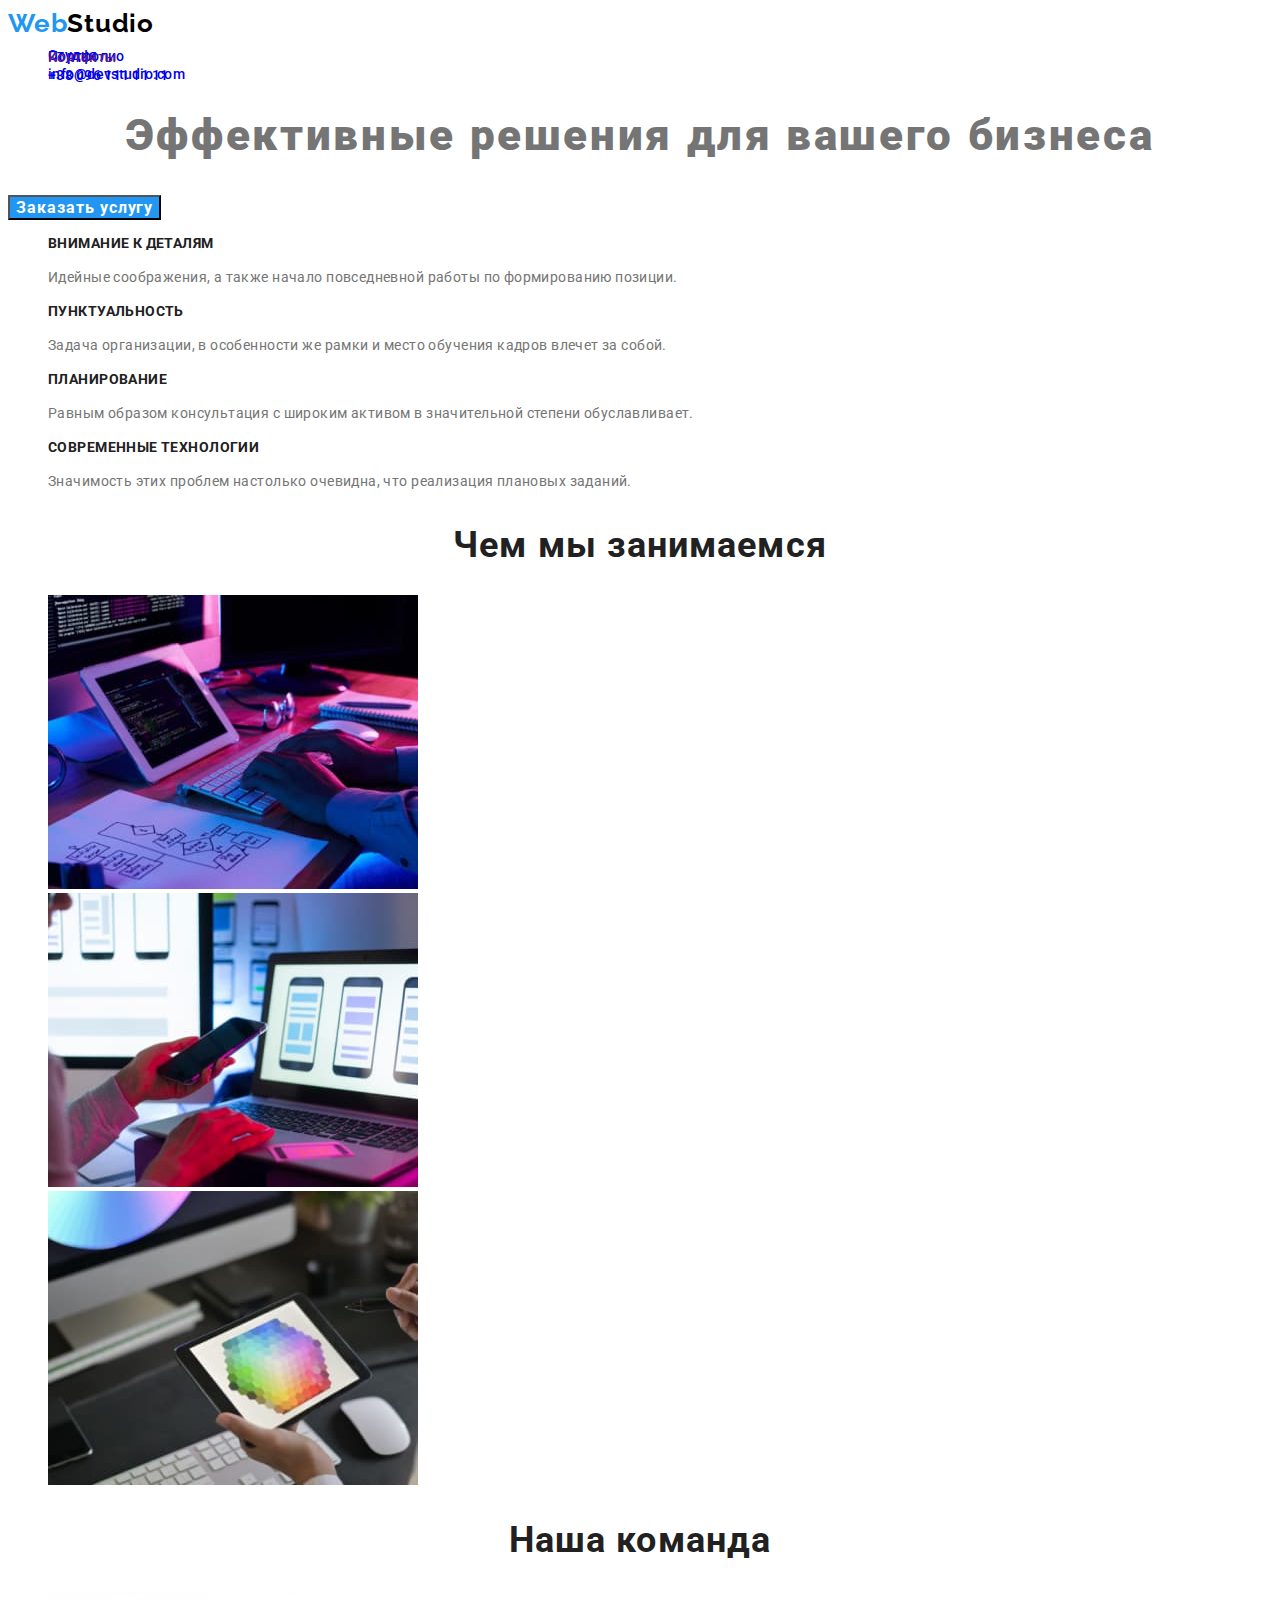
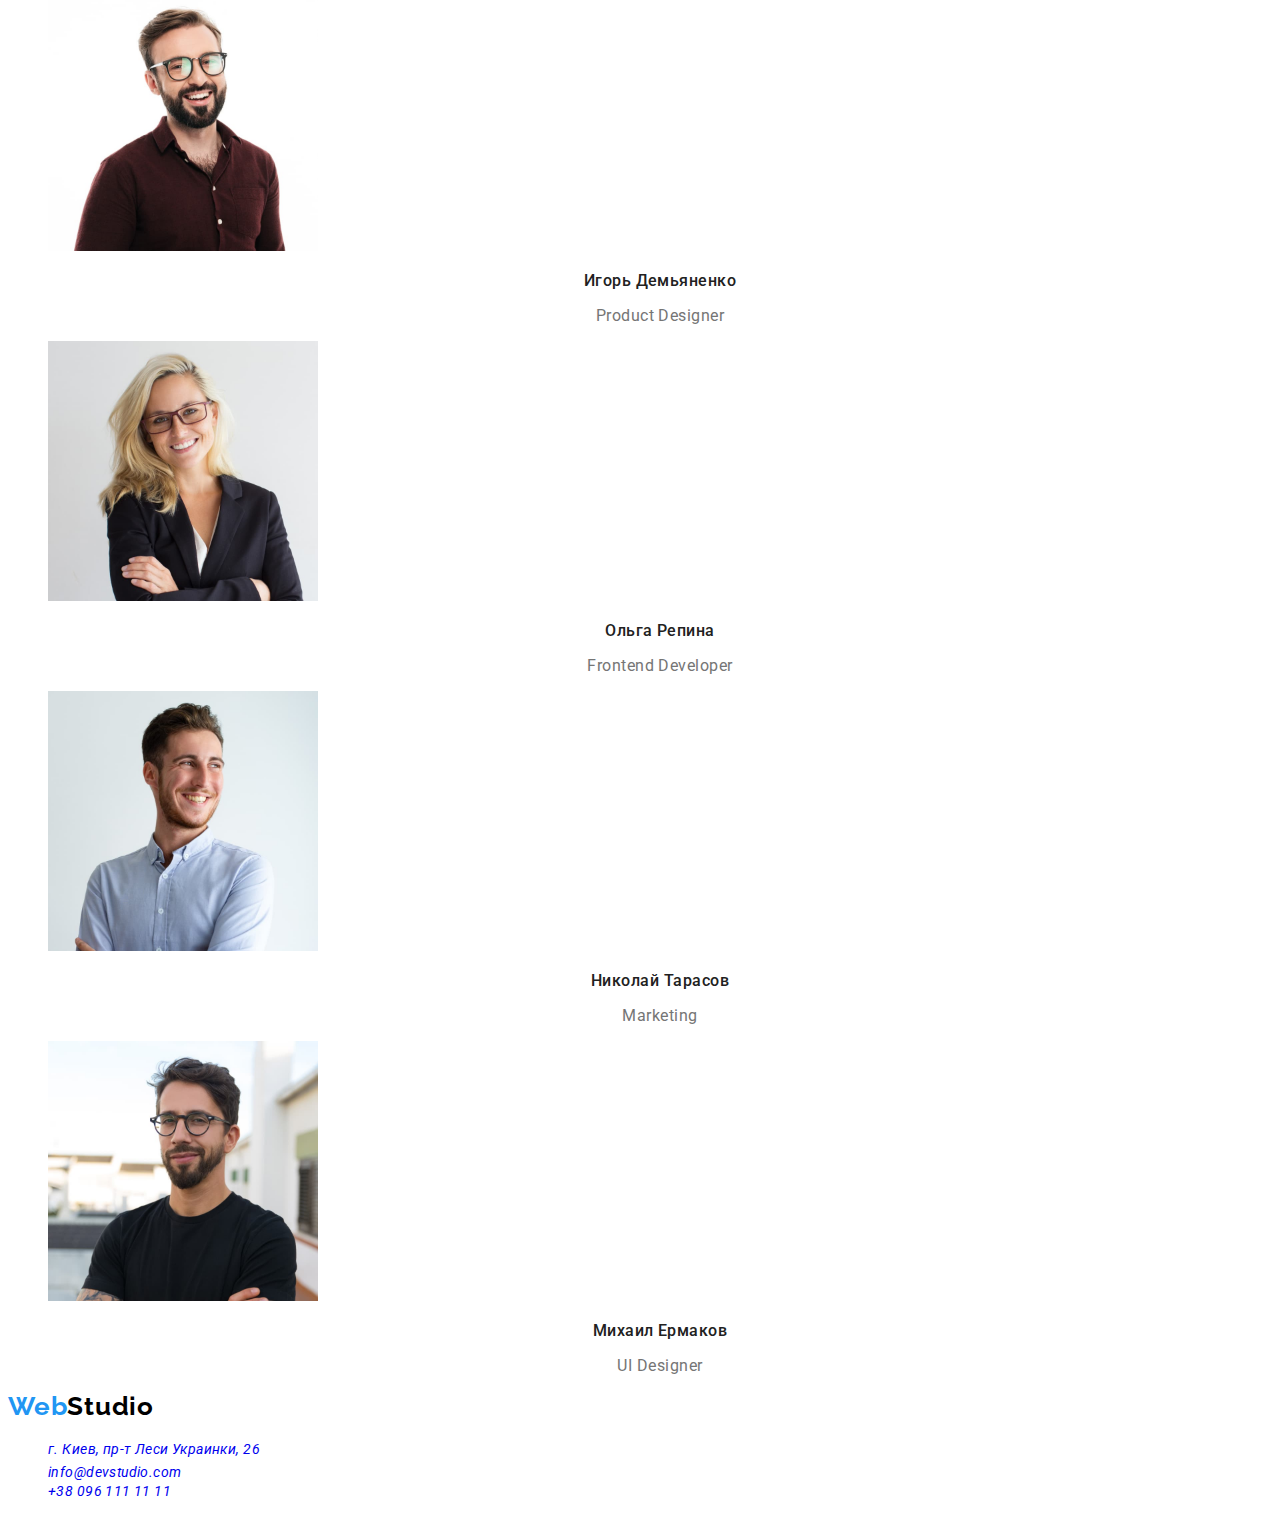
==== index.html @ afe2bce0 "dz2" ====
<!DOCTYPE html>
<html lang="ru">

<head>
    <meta charset="UTF-8">
    <meta http-equiv="X-UA-Compatible" content="IE=edge">
    <meta name="viewport" content="width=device-width, initial-scale=1.0">
    <title>WebStudio</title>
    <link rel="preconnect" href="https://fonts.gstatic.com">
    <link href="https://fonts.googleapis.com/css2?family=Raleway:wght@700&family=Roboto:wght@400;500;700;900&display=swap"
        rel="stylesheet">
   <link rel="stylesheet" href="./css/style.css">
   </head>

<body>
    <!-- HEADER-->
    <header class="header">
        <nav class="navigation">
            <a class="logo-link link" href="./index.html"> 
                <span class="logo-first-letters">Web</span>Studio</a>
            <ul class="menu list">
                <li class="menu-item">
                    <a class="menu-link link" href="./index.html">Студия</a>
                </li>
                <li class="menu-item">
                    <a class="menu-link link" href="./portfolio.html">Портфолио</a>
                </li>
                <li class="menu-item">
                    <a class="menu-link link" href="">Контакты</a>
                </li>
            </ul>
        </nav>
        <ul class="contacts-list list">
            <li class="contacts-item">
                <a class="mail-link link" href="mailto:info@devstudio.com">info@devstudio.com</a>
            </li>
            <li class="tel-link link">
                <a class="tel-link link" href="tel:+380961111111">+38 096 111 11 11</a>
            </li>
        </ul>
    </header>

    <main>
        <section class="hero">
            <h1 class="title-hero">Эффективные решения для вашего бизнеса</h1> 
            <button class="modal-btn" type="button">Заказать услугу</button>
        </section>

        <section class="about">
            <h2 hidden>Наши преимущества</h2>
            <ul class="about-list list">
                <li class="about-list-item">
                    <h3 class="about-list-suptitle">Внимание к деталям</h3>
                    <p class="about-list-text">Идейные соображения, а также начало повседневной работы по формированию позиции.</p>
                </li>
                <li class="about-list-item">
                    <h3 class="about-list-suptitle">Пунктуальность</h3>
                    <p class="about-list-text">Задача организации, в особенности же рамки и место обучения кадров влечет за собой.</p>
                </li>
                <li class="about-list-item">
                    <h3 class="about-list-suptitle">Планирование</h3>
                    <p class="about-list-text">Равным образом консультация с широким активом в значительной степени обуславливает.</p>
                </li>
                <li class="about-list-item">
                    <h3 class="about-list-suptitle">Современные технологии</h3>
                    <p class="about-list-text">Значимость этих проблем настолько очевидна, что реализация плановых заданий.</p>
                </li>
            </ul>
        </section>
<!-- Section What we do -->
        <section>
            <h2 class="section-suptitle">Чем мы занимаемся</h2>
            <ul class="whatwedo-list list">
                <li class="whatwedo-list-img">
                    <img src="./images/wwd/img.jpg" alt="img1" width="370" height="294" />
                </li>
                <li class="whatwedo-list-img">
                    <img src="./images/wwd/img2.jpg" alt="img2" width="370" height="294" />
                </li>
                <li class="whatwedo-list-img">
                        <img src="./images/wwd/img3.jpg" alt="img3" width="370" height="294" />
                </li>
            </ul>
        </section>

        <section>
            <h2 class="section-suptitle">Наша команда</h2>
            <ul class="ourteam-list list">
                <li class="ourteam-list-item">
                    <img class="ourteam-photo" src=./images/ourteam/i_demjanenko.jpg alt="i_demjanenko" width="270" height="260">
                    <h3 class="ourteam-suptitle">Игорь Демьяненко</h3>
                    <p class="ourteam-proffesion" lang="en">Product Designer</p>
                </li>
                <li class="ourteam-list-item">
                    <img class="ourteam-photo" src=./images/ourteam/o_repina.jpg alt="o_repina" width="270" height="260">
                    <h3 class="ourteam-suptitle">Ольга Репина</h3>
                    <p class="ourteam-proffesion" lang="en">Frontend Developer</p>
                </li>
                <li class="ourteam-list-item">
                    <img class="ourteam-photo" src=./images/ourteam/n_tarasov.jpg alt="n_tarasov" width="270" height="260">
                    <h3 class="ourteam-suptitle">Николай Тарасов</h3>
                    <p class="ourteam-proffesion" lang="en">Marketing</p>
                </li>
                <li class="ourteam-list-item">
                    <img class="ourteam-photo" src=./images/ourteam/m_ermakov.jpg alt="m_ermakov" width="270" height="260">
                    <h3 class="ourteam-suptitle">Михаил Ермаков</h3>
                    <p class="ourteam-proffesion" lang="en">UI Designer</p>
                </li>
            </ul>
        </section>
    </main>

    <footer>
        <a class="logo-link link" href="./index.html">
            <span class="logo-first-letters">Web</span>Studio</a>
        <h2 hidden>Контакты</h2>
        <address>
            <ul class="footer list">
                <li class="footer-item">
                    <a class="footer-link-address link" href="https://goo.gl/maps/h9P4wYP6EdmcLFw76" target="_blank" rel="noopener noreferrer">г. Киев,
                        пр-т Леси Украинки, 26</a>
                </li>
                <li class="footer-item">
                    <a class="footer-link-mail link" href="mailto:info@devstudio.com">info@devstudio.com</a>
                </li>
                <li class="footer-item">
                    <a class="footer-link-tel link" href="tel:+380961111111">+38 096 111 11 11</a>
                </li>
            </ul>
        </address>
    </footer>
</body>

</html>
---- css/style.css ----
/*
    font-family: 'Raleway', sans-serif;

    font-family: 'Roboto', sans-serif;
синій колір - color: #2196F3;
основний колір - #212121;
додатковий - #757575;
адреса в футері - #FFFFFF
 :root {
        --
}
*/
body {
  font-family: "Roboto", sans-serif;
  color: #757575;
}
.list {
  list-style: none;
}

.link {
  text-decoration: none;
}

/* Navigation */
.logo-link {
  font-family: "Raleway", sans-serif;
  font-weight: 700;
  font-size: 26px;
  line-height: 1.19;
  letter-spacing: 0.03em;
  color: #000000;
}
.logo-first-letters {
  color: #2196f3;
}
.menu-item,
.contacts-list {
  font-weight: 500;
  font-size: 14px;
  line-height: 1.14q;
  letter-spacing: 0.02em;
  color: #212121;
}

.menu-link:hover,
.menu-link:focus {
  color: #2196f3;
}

.tel-link:hover,
.tel-link:focus {
  color: #2196f3;
}
.mail-link:hover,
.mail-link:focus {
  color: #2196f3;
}

.contacts-item:hover {
  color: #2196f3;
}
/* END NAVIGATION */
.title-hero {
  font-weight: 900;
  font-size: 44px;
  line-height: 1.36;
  text-align: center;
  letter-spacing: 0.06em;
  /* text-transform: uppercase; */
  /* color: #ffffff; */
}

/* BUTTON */
.modal-btn {
  font-family: "Roboto", sans-serif;
  cursor: pointer;
  font-weight: 700;
  font-size: 16px;
  line-height: 1, 87;
  letter-spacing: 0.06em;

  background-color: #2196f3;
  color: #ffffff;
}

.modal-btn:hover,
.modal-btn:focus {
  background-color: #ffffff;
  color: #2196f3;
}
/* END BUTTON */

/* ABOUT */
.about-list-suptitle {
  font-weight: 700;
  font-size: 14px;
  line-height: 1.14;
  letter-spacing: 0.03em;
  text-transform: uppercase;
  color: #212121;
}
.about-list-text {
  font-weight: 400;
  font-size: 14px;
  line-height: 1.71;
  letter-spacing: 0.03em;
}
/* END ABOUT */

/* Section WHAT WE DO */
.section-suptitle {
  font-weight: 700;
  font-size: 36px;
  line-height: 1, 17;
  text-align: center;
  letter-spacing: 0.03em;
  color: #212121;
}
/* END Section WHAT WE DO */

/* Setion Our Team */

.ourteam-suptitle {
  font-weight: 500;
  font-size: 16px;
  line-height: 1.19;
  text-align: center;
  letter-spacing: 0.03em;
  color: #212121;
}
.ourteam-proffesion {
  font-size: 16px;
  line-height: 1.19;
  text-align: center;
  letter-spacing: 0.03em;
}
/* End Section Our Team */

/* footer */
.footer-link-address {
  font-weight: 400;
  font-size: 14px;
  line-height: 1.71;
  letter-spacing: 0.03em;
  /* color: rgba(255, 255, 255, 0.6); - поки немає фону */
}
.footer-link-mail,
.footer-link-tel {
  font-weight: 400;
  font-size: 14px;
  line-height: 1, 71;
  letter-spacing: 0.03em;
  /* color: rgba(255, 255, 255, 0.6); */
}
.footer-link-mail:hover,
.footer-link-mail:focus,
.footer-link-tel:hover,
.footer-lik.tel:focus,
.footer-link-address:hover,
.footer-link-address:focus {
  /* color: #ffffff; поки немає фону для перевірки жовтий */
  color: yellow;
}
/* end footer */

/* portfolio */
.portfolio-suptitle {
  font-weight: 700;
  font-size: 18px;
  line-height: 2;
  letter-spacing: 0.06em;
  color: #212121;
}
.portfolio-text {
  font-size: 16px;
  line-height: 1.87;
  letter-spacing: 0.03em;
}
/* end portfolio */
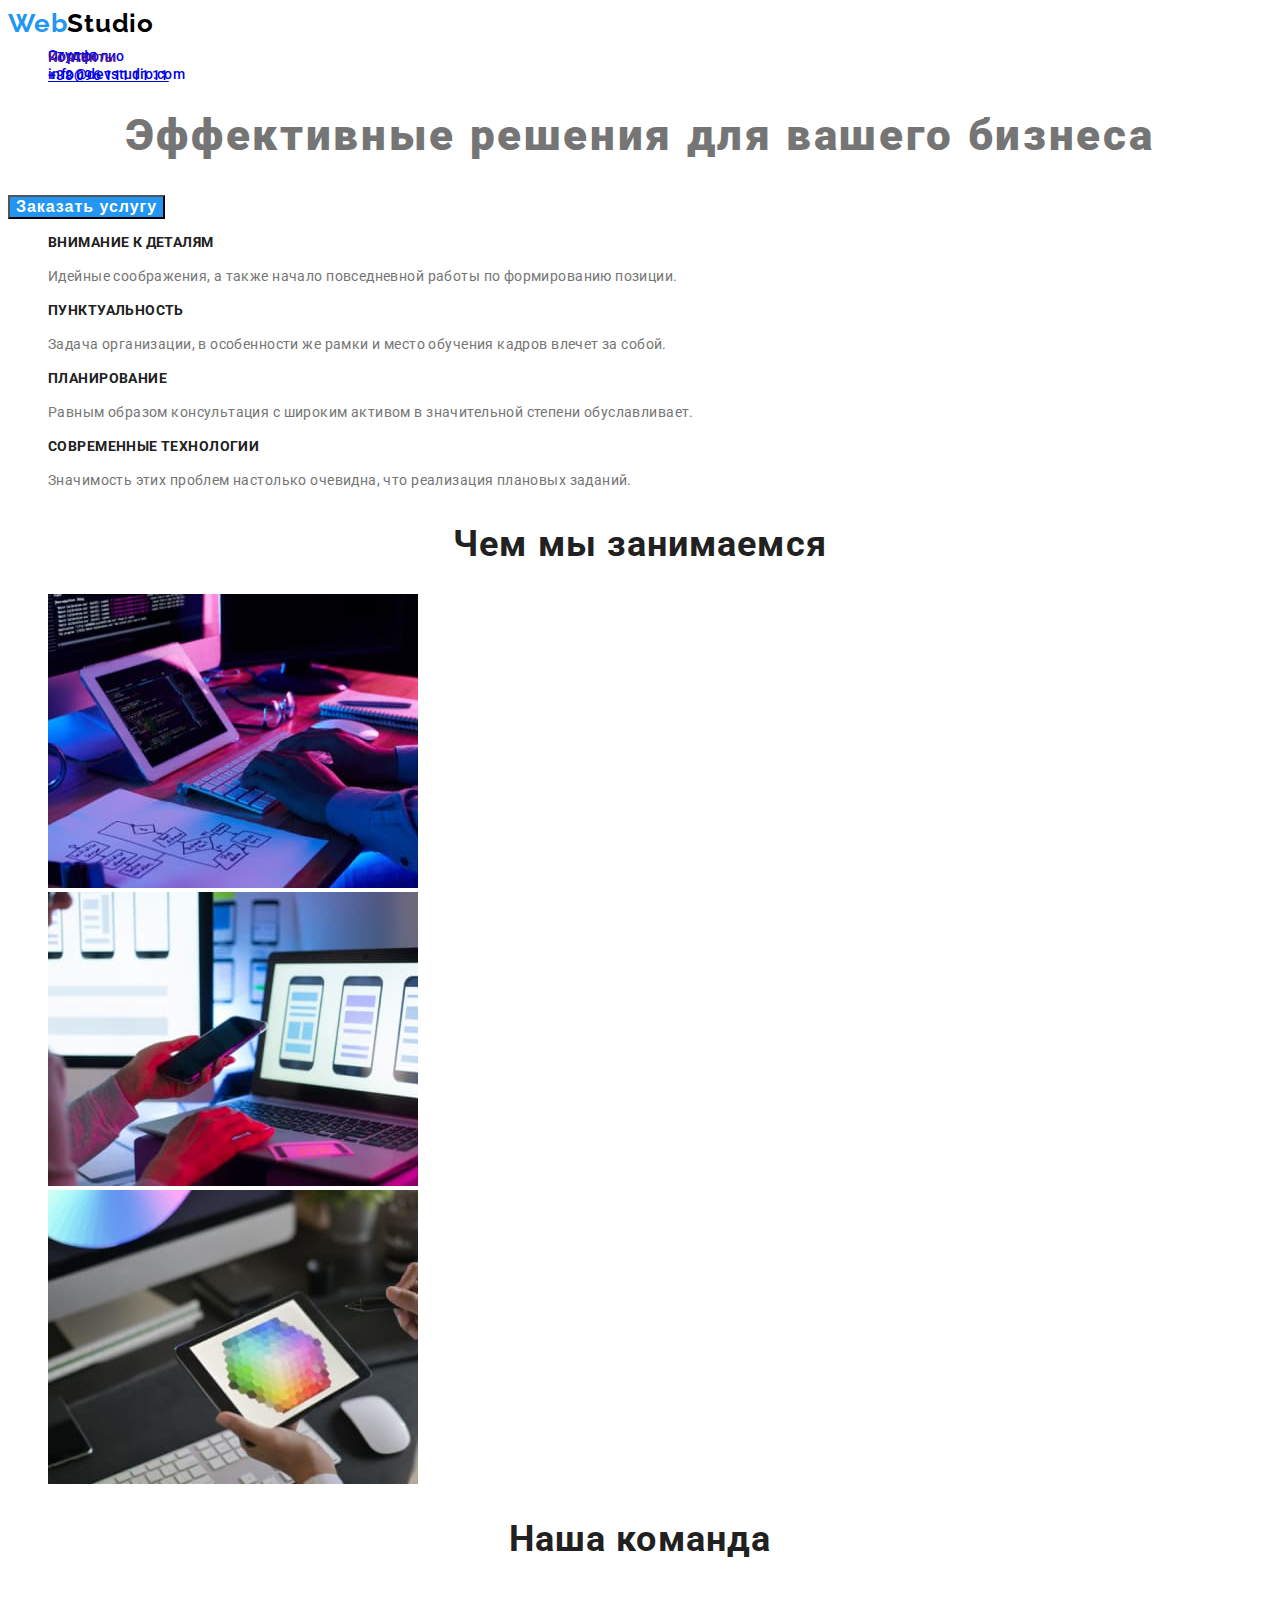
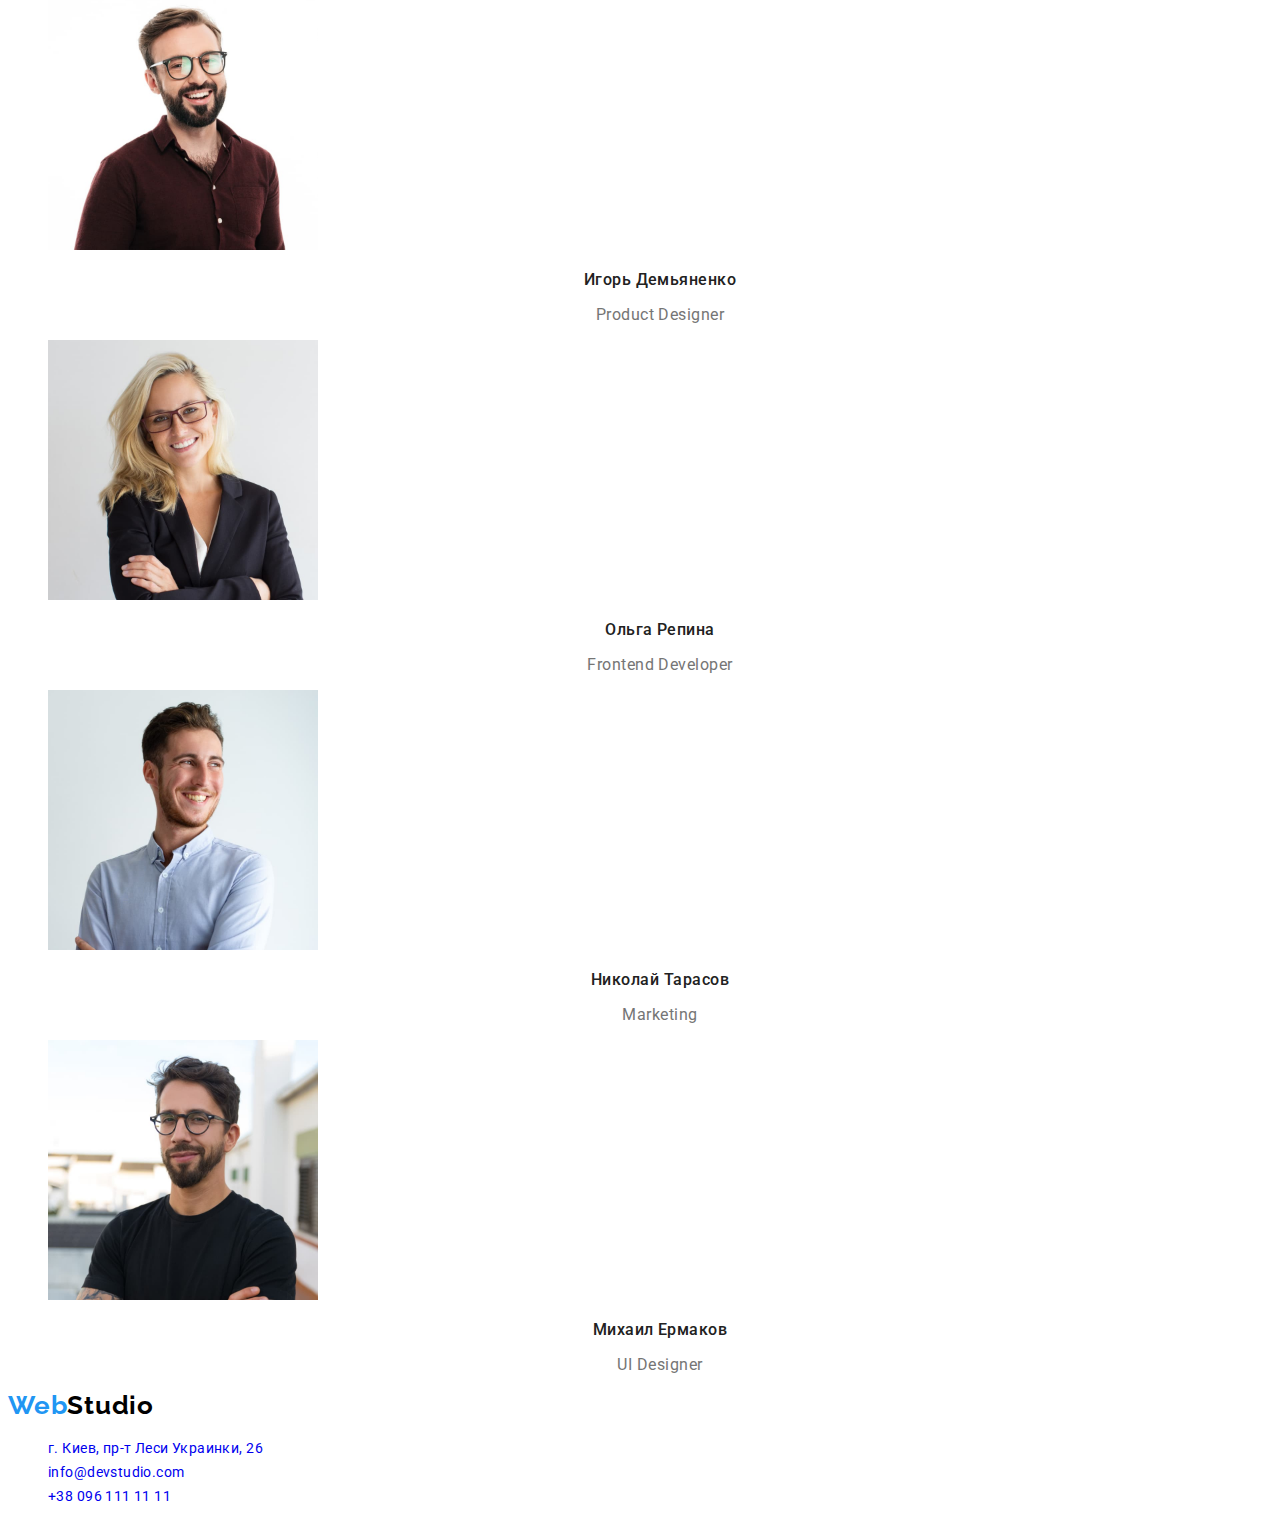
==== commit f8058c28: "dz2_end" ====
--- a/index.html
+++ b/index.html
@@ -9,7 +9,7 @@
     <link rel="preconnect" href="https://fonts.gstatic.com">
     <link href="https://fonts.googleapis.com/css2?family=Raleway:wght@700&family=Roboto:wght@400;500;700;900&display=swap"
         rel="stylesheet">
-   <link rel="stylesheet" href="./css/style.css">
+   <link rel="stylesheet" href="./css/styles.css">
    </head>
 
 <body>
@@ -32,10 +32,10 @@
         </nav>
         <ul class="contacts-list list">
             <li class="contacts-item">
-                <a class="mail-link link" href="mailto:info@devstudio.com">info@devstudio.com</a>
+                <a class="contacts-link link" href="mailto:info@devstudio.com">info@devstudio.com</a>
             </li>
-            <li class="tel-link link">
-                <a class="tel-link link" href="tel:+380961111111">+38 096 111 11 11</a>
+            <li class="contacts-item" link">
+                <a class=contacts-link link" href="tel:+380961111111">+38 096 111 11 11</a>
             </li>
         </ul>
     </header>
@@ -110,7 +110,7 @@
         </section>
     </main>
 
-    <footer>
+    <footer class="footers">
         <a class="logo-link link" href="./index.html">
             <span class="logo-first-letters">Web</span>Studio</a>
         <h2 hidden>Контакты</h2>
--- a/css/styles.css
+++ b/css/styles.css
@@ -0,0 +1,175 @@
+/*
+    font-family: 'Raleway', sans-serif;
+
+    font-family: 'Roboto', sans-serif;
+синій колір - color: #2196F3;
+основний колір - #212121;
+додатковий - #757575;
+адреса в футері - #FFFFFF
+ :root {
+        --
+}
+*/
+:root {
+  --main-font: "Roboto", sans-serif;
+  --accent-color: #2196f3;
+}
+body {
+  font-family: var(--main-font);
+  color: #757575;
+}
+.list {
+  list-style: none;
+}
+
+.link {
+  text-decoration: none;
+}
+
+/* Navigation */
+.logo-link {
+  font-family: "Raleway", sans-serif;
+  font-weight: 700;
+  font-size: 26px;
+  line-height: 1.19;
+  letter-spacing: 0.03em;
+  color: #000000;
+}
+.logo-first-letters {
+  color: var(--accent-color);
+}
+.menu-item,
+.contacts-list {
+  font-weight: 500;
+  font-size: 14px;
+  line-height: 1.14q;
+  letter-spacing: 0.02em;
+}
+
+.menu-link:hover,
+.menu-link:focus {
+  color: var(--accent-color);
+}
+
+.contacts-link:focus,
+.contacts-link:hover {
+  color: var(--accent-color);
+}
+
+/* END NAVIGATION */
+.title-hero {
+  font-weight: 900;
+  font-size: 44px;
+  line-height: 1.36;
+  text-align: center;
+  letter-spacing: 0.06em;
+  /* text-transform: uppercase; */
+  /* color: #ffffff; */
+}
+
+/* BUTTON */
+.modal-btn {
+  cursor: pointer;
+  font-weight: 700;
+  font-size: 16px;
+  line-height: 1, 87;
+  letter-spacing: 0.06em;
+
+  background-color: #2196f3;
+  color: #ffffff;
+}
+
+.modal-btn:hover,
+.modal-btn:focus {
+  background-color: #ffffff;
+  color: var(--accent-color);
+}
+/* END BUTTON */
+
+/* ABOUT */
+.about-list-suptitle {
+  font-weight: 700;
+  font-size: 14px;
+  line-height: 1.14;
+  letter-spacing: 0.03em;
+  text-transform: uppercase;
+  color: #212121;
+}
+.about-list-text {
+  font-size: 14px;
+  line-height: 1.71;
+  letter-spacing: 0.03em;
+}
+/* END ABOUT */
+
+/* Section WHAT WE DO */
+.section-suptitle {
+  font-weight: 700;
+  font-size: 36px;
+  line-height: 1, 17;
+  text-align: center;
+  letter-spacing: 0.03em;
+  color: #212121;
+}
+/* END Section WHAT WE DO */
+
+/* Setion Our Team */
+
+.ourteam-suptitle {
+  font-weight: 500;
+  font-size: 16px;
+  line-height: 1.19;
+  text-align: center;
+  letter-spacing: 0.03em;
+  color: #212121;
+}
+.ourteam-proffesion {
+  font-size: 16px;
+  line-height: 1.19;
+  text-align: center;
+  letter-spacing: 0.03em;
+}
+/* End Section Our Team */
+
+/* footer */
+
+.footer-link-address {
+  font-style: normal;
+  font-size: 14px;
+  line-height: 1.71;
+  letter-spacing: 0.03em;
+  /* color: rgba(255, 255, 255, 0.6); - поки немає фону */
+}
+.footer-link-mail,
+.footer-link-tel {
+  font-style: normal;
+  font-size: 14px;
+  line-height: 1.71;
+  letter-spacing: 0.03em;
+  /* color: rgba(255, 255, 255, 0.6); */
+}
+.footer-link-mail:hover,
+.footer-link-mail:focus,
+.footer-link-tel:hover,
+.footer-lik.tel:focus,
+.footer-link-address:hover,
+.footer-link-address:focus {
+  /* color: #ffffff; поки немає фону для перевірки жовтий */
+  color: yellow;
+}
+/* end footer */
+
+/* portfolio */
+.portfolio-suptitle {
+  font-weight: 700;
+  font-size: 18px;
+  line-height: 2;
+  letter-spacing: 0.06em;
+  color: #212121;
+}
+.portfolio-text {
+  font-size: 16px;
+  line-height: 1.87;
+  letter-spacing: 0.03em;
+}
+/* end portfolio */
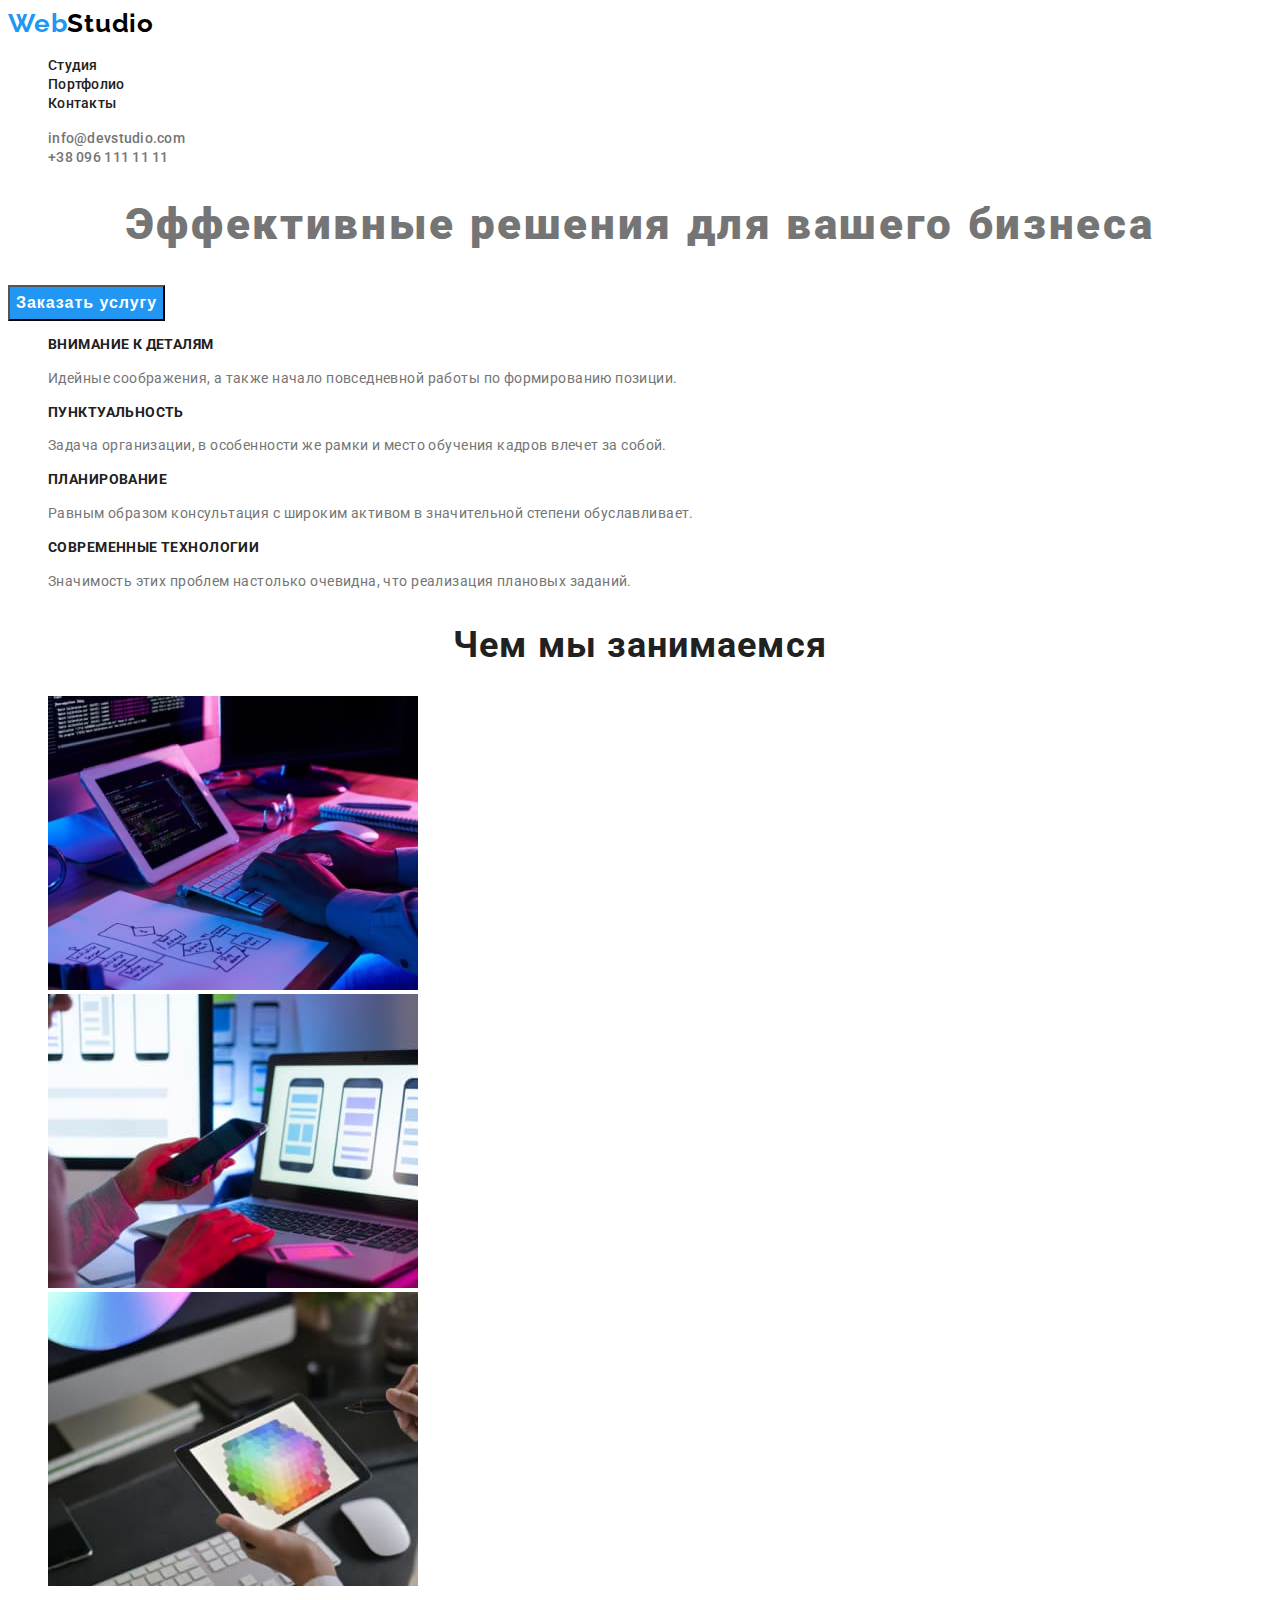
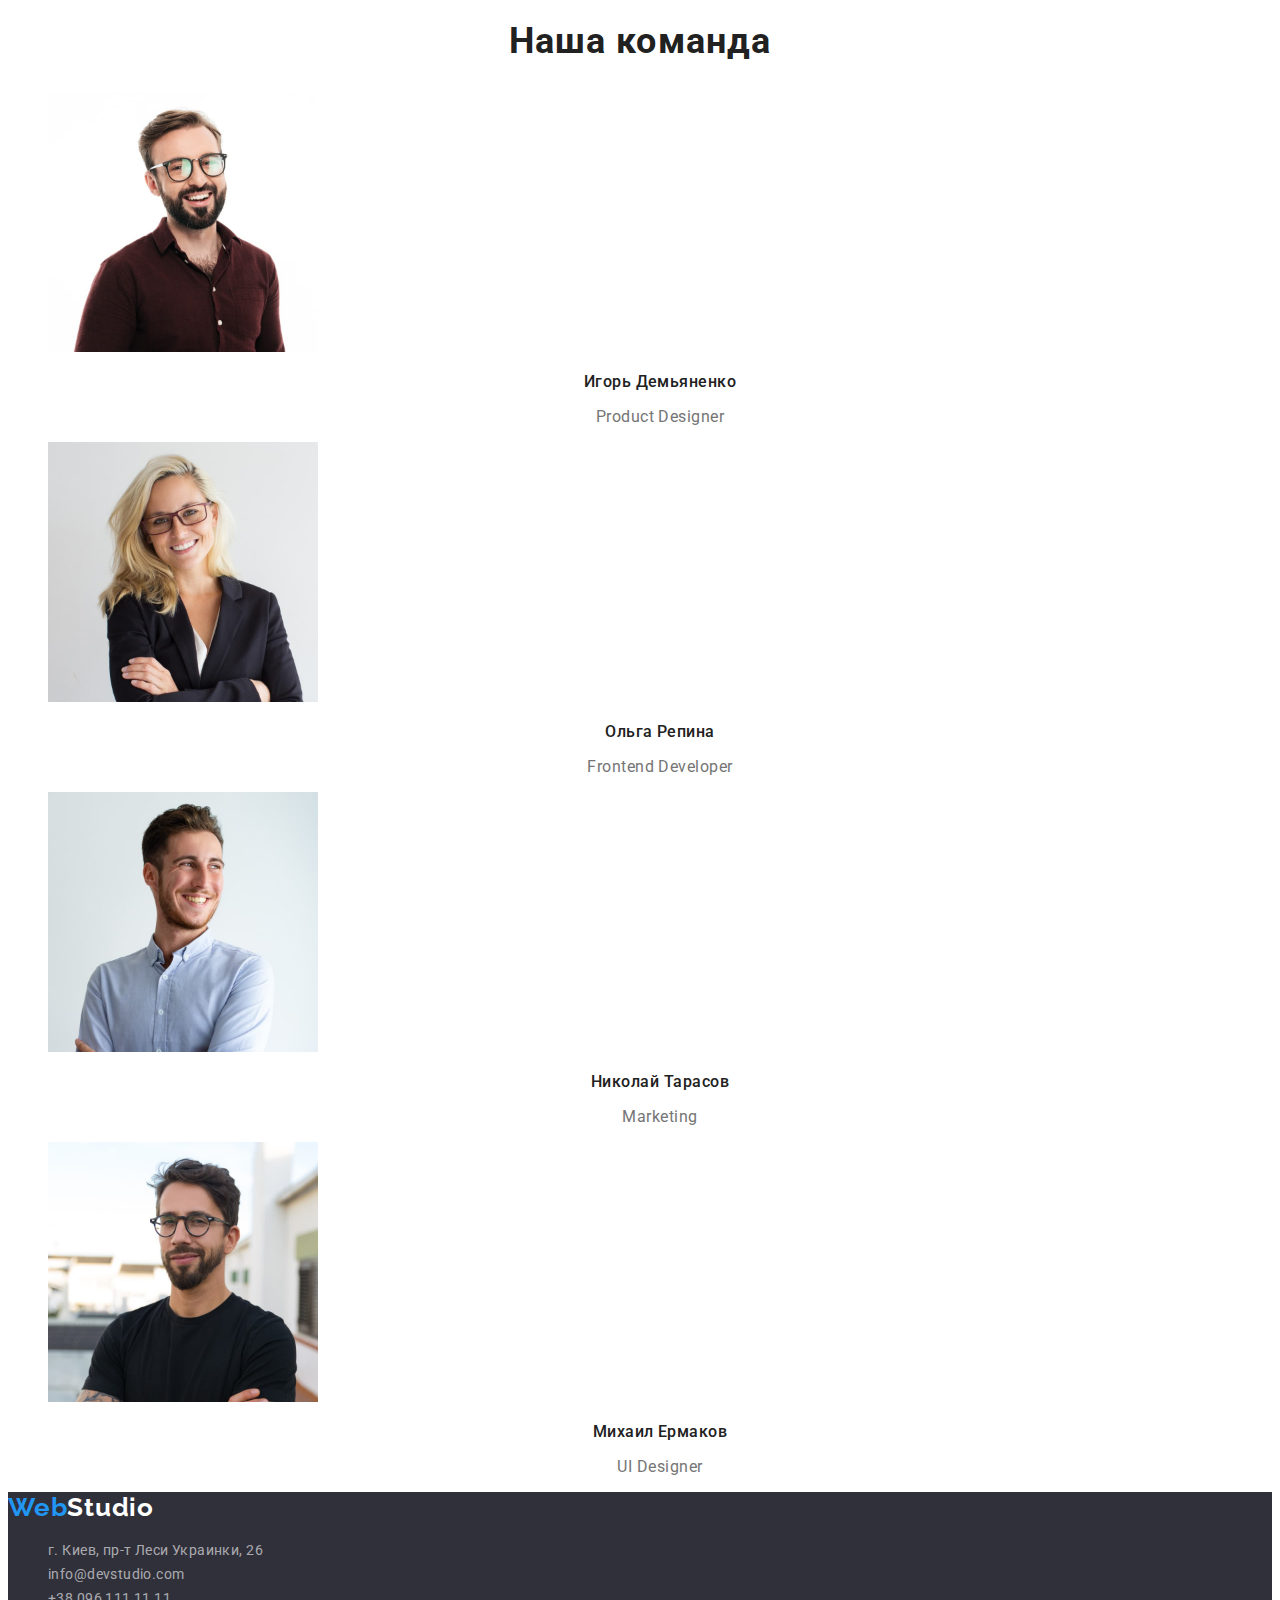
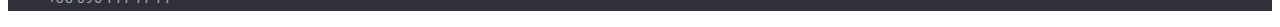
==== commit ce139b57: "Виправлення в хедері і футері, перевірка коректності CSS" ====
--- a/index.html
+++ b/index.html
@@ -34,8 +34,8 @@
             <li class="contacts-item">
                 <a class="contacts-link link" href="mailto:info@devstudio.com">info@devstudio.com</a>
             </li>
-            <li class="contacts-item" link">
-                <a class=contacts-link link" href="tel:+380961111111">+38 096 111 11 11</a>
+            <li class="contacts-item link">
+                <a class="contacts-link link" href="tel:+380961111111">+38 096 111 11 11</a>
             </li>
         </ul>
     </header>
--- a/css/styles.css
+++ b/css/styles.css
@@ -1,5 +1,5 @@
 /*
-    font-family: 'Raleway', sans-serif;
+    font-family: c;
 
     font-family: 'Roboto', sans-serif;
 синій колір - color: #2196F3;
@@ -12,11 +12,14 @@
 */
 :root {
   --main-font: "Roboto", sans-serif;
+  --secondary-font: "Raleway", sans-serif;
   --accent-color: #2196f3;
+  --main-color: #212121;
+  --secondary-color: #757575;
 }
 body {
   font-family: var(--main-font);
-  color: #757575;
+  color: var(--secondary-color);
 }
 .list {
   list-style: none;
@@ -28,7 +31,7 @@
 
 /* Navigation */
 .logo-link {
-  font-family: "Raleway", sans-serif;
+  font-family: var(--secondary-font);
   font-weight: 700;
   font-size: 26px;
   line-height: 1.19;
@@ -38,14 +41,20 @@
 .logo-first-letters {
   color: var(--accent-color);
 }
-.menu-item,
-.contacts-list {
+.menu-link {
+  color: var(--main-color);
   font-weight: 500;
   font-size: 14px;
-  line-height: 1.14q;
+  line-height: 1.14;
   letter-spacing: 0.02em;
 }
-
+.contacts-link {
+  color: var(--secondary-color);
+  font-weight: 500;
+  font-size: 14px;
+  line-height: 1.14;
+  letter-spacing: 0.02em;
+}
 .menu-link:hover,
 .menu-link:focus {
   color: var(--accent-color);
@@ -63,8 +72,6 @@
   line-height: 1.36;
   text-align: center;
   letter-spacing: 0.06em;
-  /* text-transform: uppercase; */
-  /* color: #ffffff; */
 }
 
 /* BUTTON */
@@ -72,7 +79,7 @@
   cursor: pointer;
   font-weight: 700;
   font-size: 16px;
-  line-height: 1, 87;
+  line-height: 1.87;
   letter-spacing: 0.06em;
 
   background-color: #2196f3;
@@ -93,7 +100,7 @@
   line-height: 1.14;
   letter-spacing: 0.03em;
   text-transform: uppercase;
-  color: #212121;
+  color: var(--main-color);
 }
 .about-list-text {
   font-size: 14px;
@@ -106,10 +113,10 @@
 .section-suptitle {
   font-weight: 700;
   font-size: 36px;
-  line-height: 1, 17;
+  line-height: 1.17;
   text-align: center;
   letter-spacing: 0.03em;
-  color: #212121;
+  color: var(--main-color);
 }
 /* END Section WHAT WE DO */
 
@@ -132,13 +139,19 @@
 /* End Section Our Team */
 
 /* footer */
+.footers {
+  background-color: #2f303a;
+}
 
+.footers .logo-link {
+  color: white;
+}
 .footer-link-address {
   font-style: normal;
   font-size: 14px;
   line-height: 1.71;
   letter-spacing: 0.03em;
-  /* color: rgba(255, 255, 255, 0.6); - поки немає фону */
+  color: rgba(255, 255, 255, 0.6);
 }
 .footer-link-mail,
 .footer-link-tel {
@@ -146,16 +159,15 @@
   font-size: 14px;
   line-height: 1.71;
   letter-spacing: 0.03em;
-  /* color: rgba(255, 255, 255, 0.6); */
+  color: rgba(255, 255, 255, 0.6);
 }
 .footer-link-mail:hover,
 .footer-link-mail:focus,
 .footer-link-tel:hover,
-.footer-lik.tel:focus,
+.footer-link-tel:focus,
 .footer-link-address:hover,
 .footer-link-address:focus {
-  /* color: #ffffff; поки немає фону для перевірки жовтий */
-  color: yellow;
+  color: #ffffff;
 }
 /* end footer */
 
@@ -165,7 +177,7 @@
   font-size: 18px;
   line-height: 2;
   letter-spacing: 0.06em;
-  color: #212121;
+  color: var(--main-color);
 }
 .portfolio-text {
   font-size: 16px;
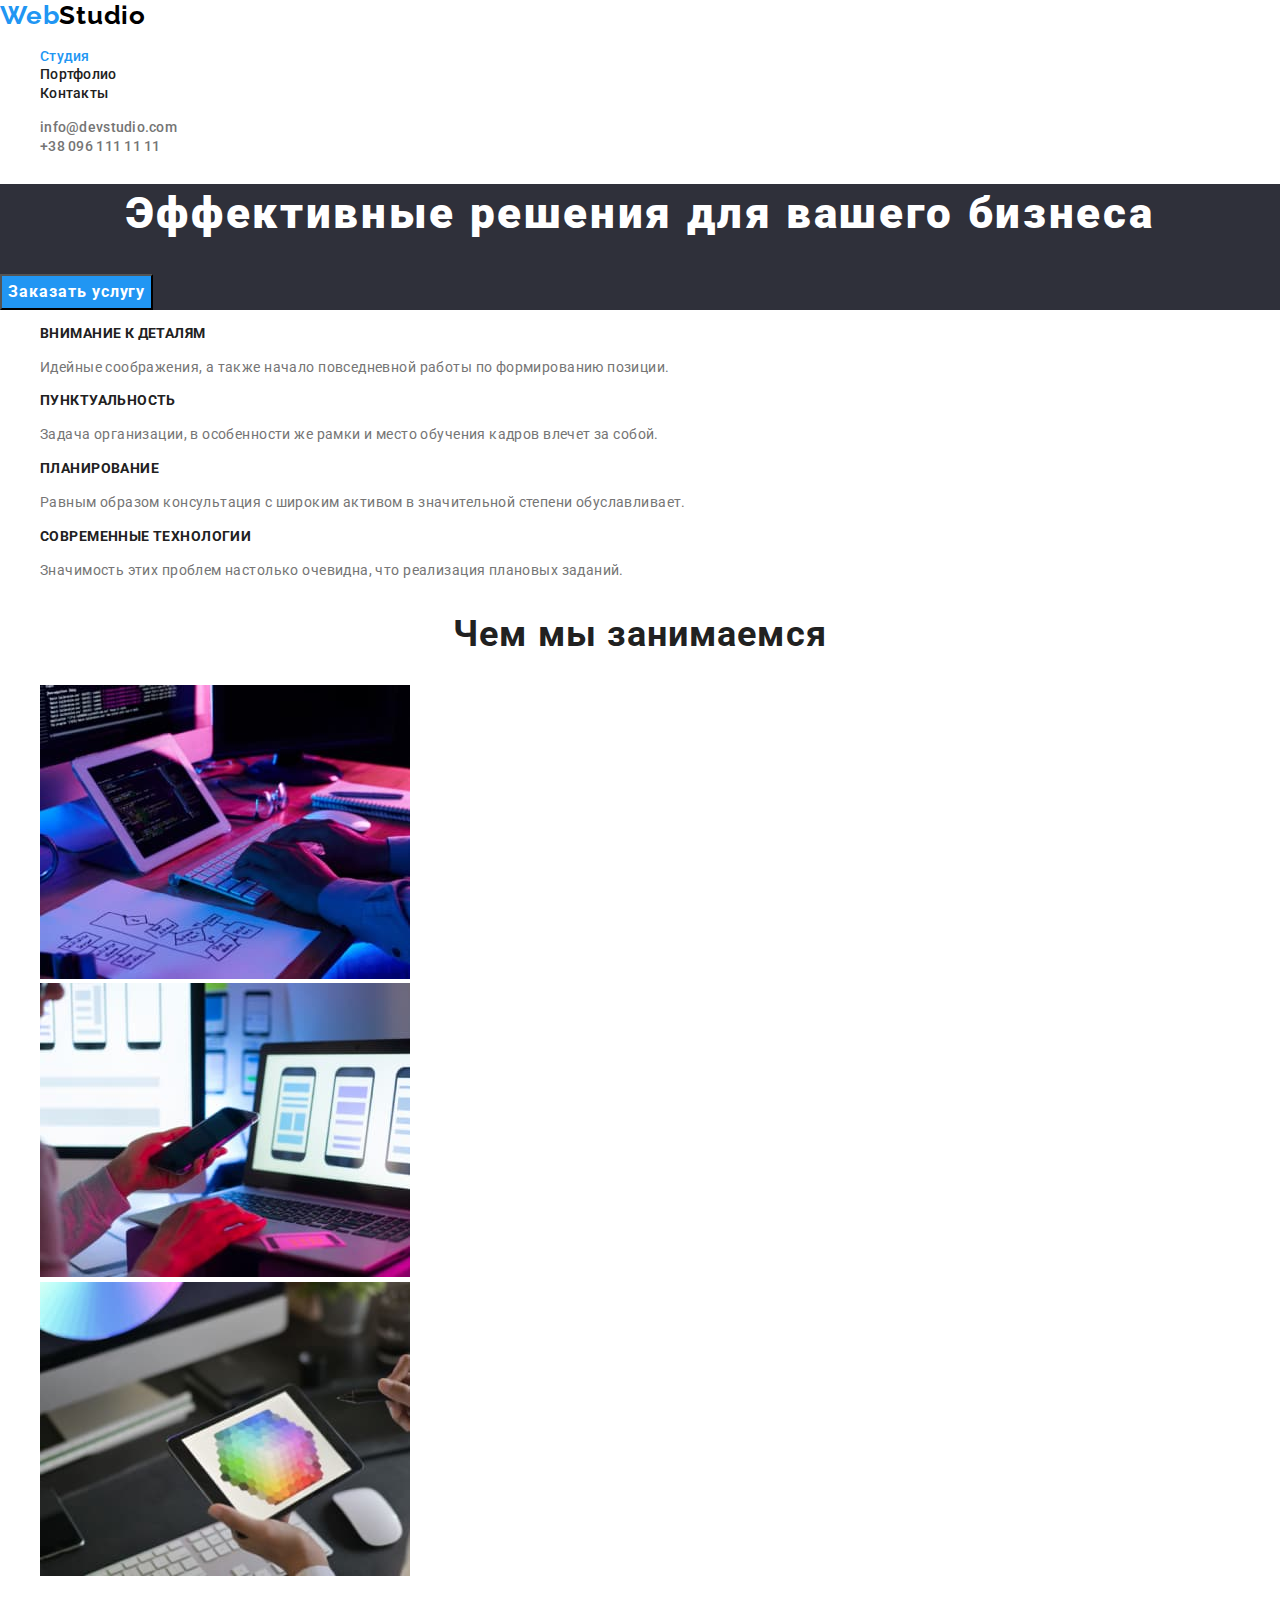
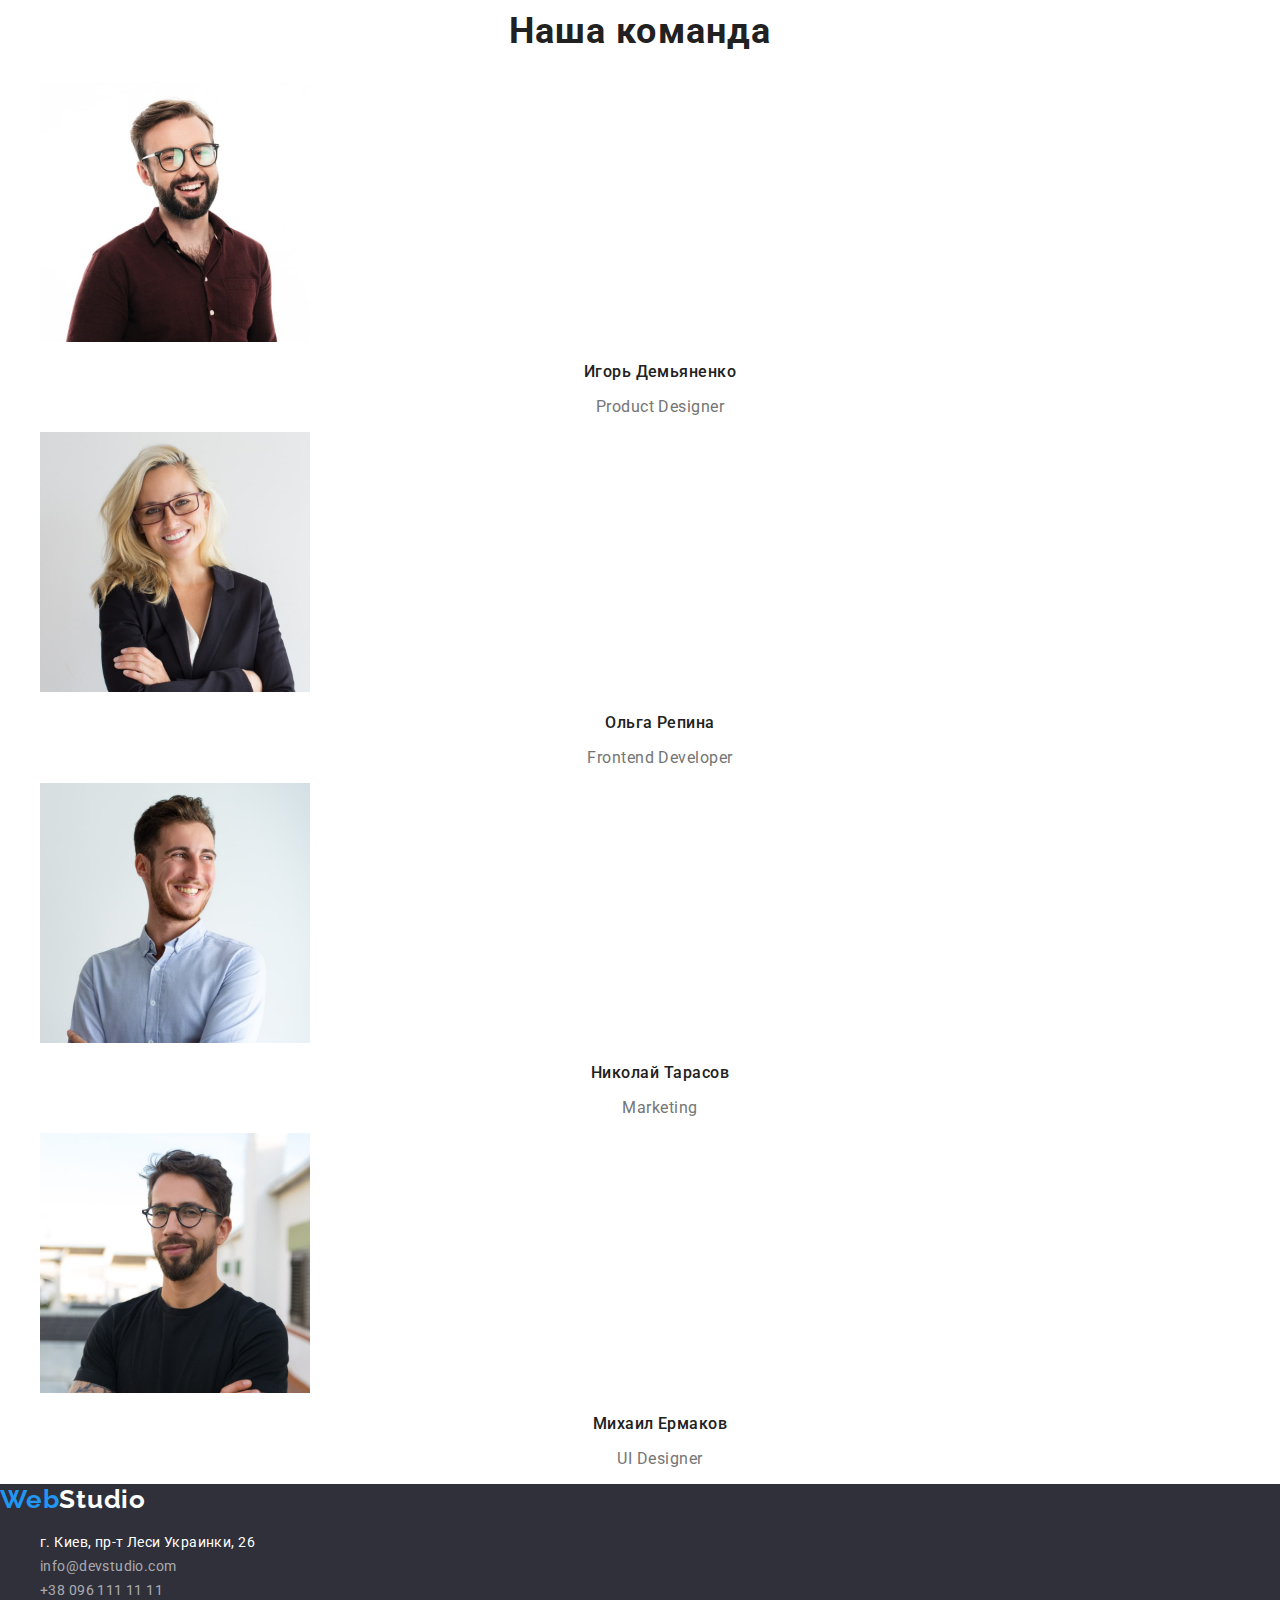
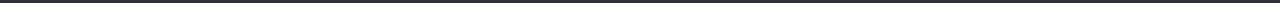
==== commit de049084: "Исправления" ====
--- a/index.html
+++ b/index.html
@@ -9,6 +9,7 @@
     <link rel="preconnect" href="https://fonts.gstatic.com">
     <link href="https://fonts.googleapis.com/css2?family=Raleway:wght@700&family=Roboto:wght@400;500;700;900&display=swap"
         rel="stylesheet">
+   <link rel="stylesheet" href="https://cdnjs.cloudflare.com/ajax/libs/modern-normalize/1.0.0/modern-normalize.min.css">
    <link rel="stylesheet" href="./css/styles.css">
    </head>
 
@@ -20,7 +21,7 @@
                 <span class="logo-first-letters">Web</span>Studio</a>
             <ul class="menu list">
                 <li class="menu-item">
-                    <a class="menu-link link" href="./index.html">Студия</a>
+                    <a class="menu-link link current" href="./index.html">Студия</a>
                 </li>
                 <li class="menu-item">
                     <a class="menu-link link" href="./portfolio.html">Портфолио</a>
--- a/css/styles.css
+++ b/css/styles.css
@@ -16,6 +16,14 @@
   --accent-color: #2196f3;
   --main-color: #212121;
   --secondary-color: #757575;
+  --footers-bg-color: #2f303a;
+  --logo-color: #000000;
+  --footers-adress-color: rgba(255, 255, 255, 0.6);
+  --footers-active-color: #ffffff;
+  --btn-text-color: #ffffff;
+  --btn-bg-accent-color: #ffffff;
+  --hero-title-color: #ffffff;
+  --hero-bg-color: #2f303a;
 }
 body {
   font-family: var(--main-font);
@@ -36,7 +44,7 @@
   font-size: 26px;
   line-height: 1.19;
   letter-spacing: 0.03em;
-  color: #000000;
+  color: var(--logo-color);
 }
 .logo-first-letters {
   color: var(--accent-color);
@@ -64,9 +72,16 @@
 .contacts-link:hover {
   color: var(--accent-color);
 }
+.current {
+  color: var(--accent-color);
+}
 
 /* END NAVIGATION */
+.hero {
+  background-color: var(--hero-bg-color);
+}
 .title-hero {
+  color: var(--hero-title-color);
   font-weight: 900;
   font-size: 44px;
   line-height: 1.36;
@@ -81,14 +96,13 @@
   font-size: 16px;
   line-height: 1.87;
   letter-spacing: 0.06em;
-
-  background-color: #2196f3;
-  color: #ffffff;
+  background-color: var(--accent-color);
+  color: var(--btn-text-color);
 }
 
 .modal-btn:hover,
 .modal-btn:focus {
-  background-color: #ffffff;
+  background-color: var(--btn-text-color);
   color: var(--accent-color);
 }
 /* END BUTTON */
@@ -128,7 +142,7 @@
   line-height: 1.19;
   text-align: center;
   letter-spacing: 0.03em;
-  color: #212121;
+  color: var(--main-color);
 }
 .ourteam-proffesion {
   font-size: 16px;
@@ -140,18 +154,18 @@
 
 /* footer */
 .footers {
-  background-color: #2f303a;
+  background-color: var(--footers-bg-color);
 }
 
 .footers .logo-link {
-  color: white;
+  color: var(--footers-active-color);
 }
 .footer-link-address {
   font-style: normal;
   font-size: 14px;
   line-height: 1.71;
   letter-spacing: 0.03em;
-  color: rgba(255, 255, 255, 0.6);
+  color: var(--footers-active-color);
 }
 .footer-link-mail,
 .footer-link-tel {
@@ -159,7 +173,7 @@
   font-size: 14px;
   line-height: 1.71;
   letter-spacing: 0.03em;
-  color: rgba(255, 255, 255, 0.6);
+  color: var(--footers-adress-color);
 }
 .footer-link-mail:hover,
 .footer-link-mail:focus,
@@ -167,7 +181,7 @@
 .footer-link-tel:focus,
 .footer-link-address:hover,
 .footer-link-address:focus {
-  color: #ffffff;
+  color: var(--footers-active-color);
 }
 /* end footer */
 
